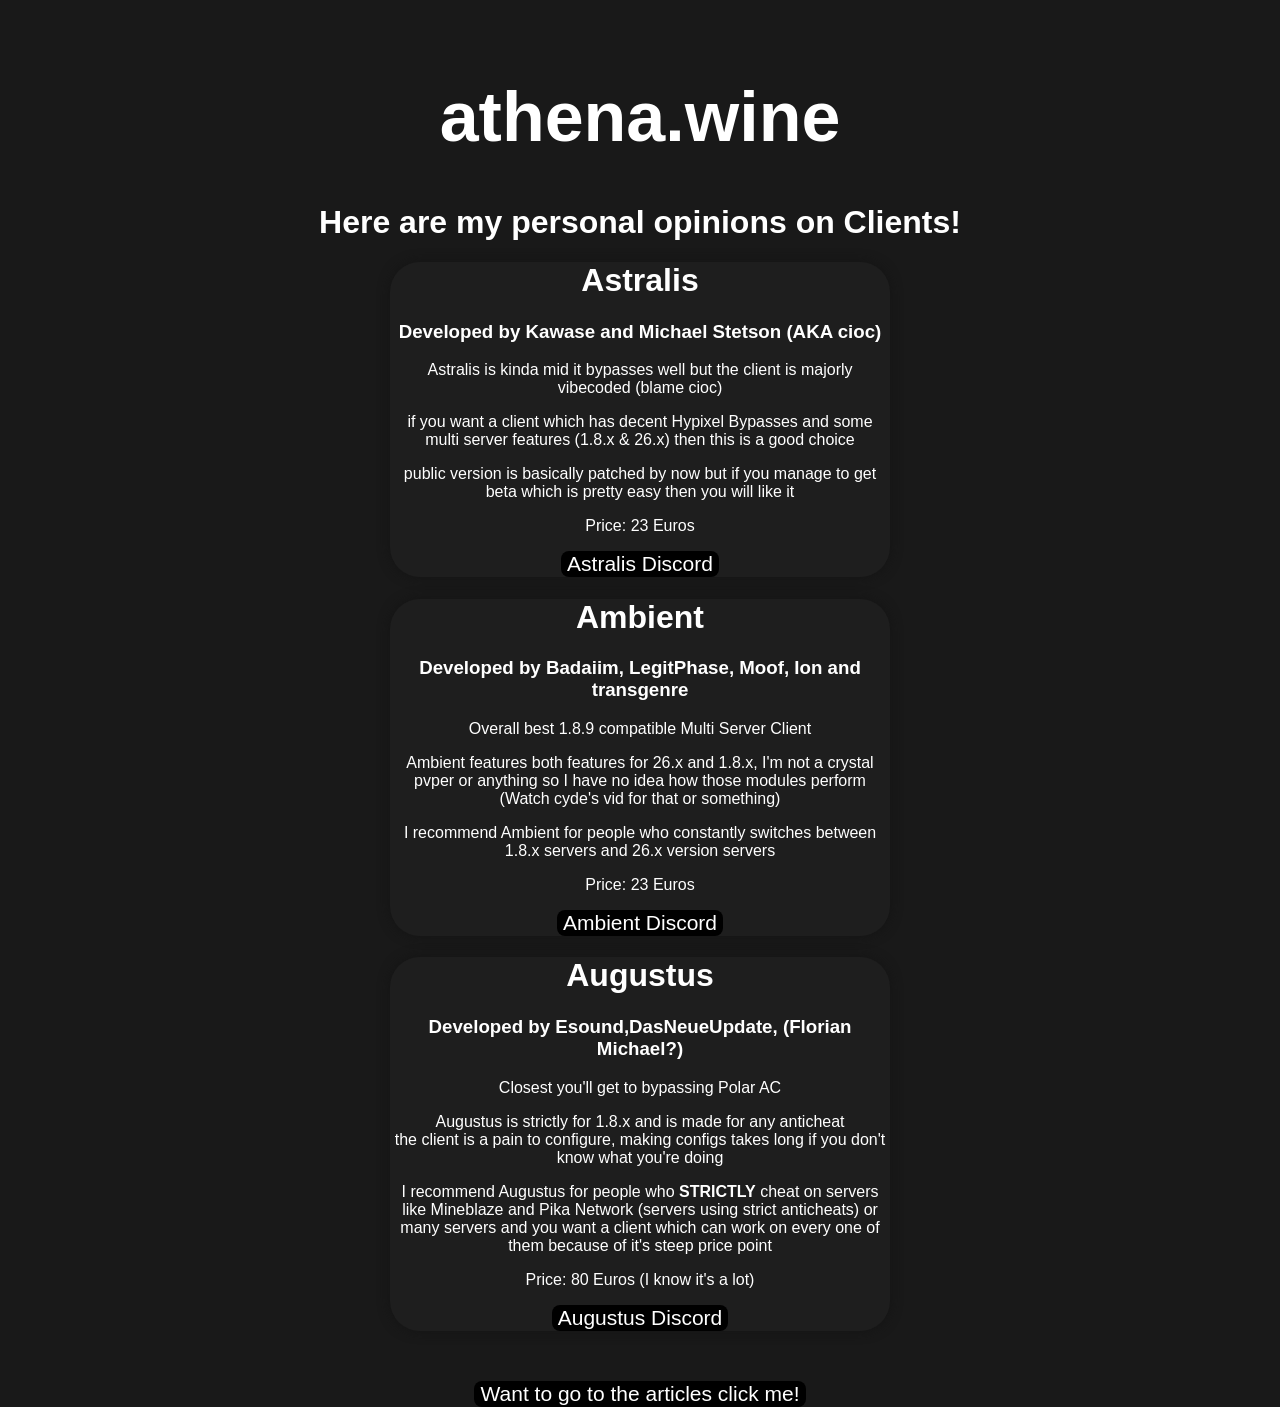
==== index.html @ a40336c6 "fix" ====
<!DOCTYPE html>
<html lang="en">
<head>
    <meta charset="UTF-8">
    <meta name="viewport" content="width=device-width, initial-scale=1.0">
    <title>Document</title>
    <meta property="og:title" content="athena.wine">
    <style>
         @keyframes gradient {
            0% {color: skyblue; filter: drop-shadow(0 0 20px skyblue)}
            25% {color: aqua; filter: drop-shadow(0 0 20px aqua)}
            50% {color: purple; filter: drop-shadow(0 0 20px purple)}
            75% {color: violet; filter: drop-shadow(0 0 20px violet)}
            100% {color: skyblue; filter: drop-shadow(0 0 20px skyblue)}
        }

        body {
            background-color: rgb(25, 25, 25);
            color:white;
            font-family: Arial;
            text-align: center;
            margin:0;
            padding-top: 30px;
            transition-duration: 150ms;
        }

        .title {
            font-size: 70px;
            animation-name:gradient;
            animation-duration: 2s;
            animation-iteration-count: infinite;
            animation-timing-function: linear;
        }

        div {
            background-color: rgb(30, 30, 30);
            margin: auto;
            width: 500px;
            height: fit-content;
            border-radius: 30px;
            box-shadow: 0 0px 12px rgba(20, 20, 20, 255);
        }

        button {
            border: none;
            background-color: black;
            color: white;
            border-radius: 8px;
            font-size: 21px;
            transition-duration: 100ms;
        }

        button:hover {
            background-color: rgba(60, 60, 60, 255);
            transition-duration: 100ms;
        }

        @view-transition {
            navigation: auto;
        }

        .down {
            position: relative;
            top: 50px;
    
        }

         ::-webkit-scrollbar-track {
            background: #000000;
        }

        ::-webkit-scrollbar {
            width: 10px;
        }

        ::-webkit-scrollbar-thumb {
            background: white;
            border-radius: 4px;
        }
        
        img {
            border-radius: 4px;
            width: 400px;
        }

        ::-webkit-scrollbar-thumb:hover {
            background: rgb(177, 177, 177);
        }

    </style>
</head>
<body>
    <h1 class="title">athena.wine</h1>
    <h1>Here are my personal opinions on Clients!</h1>
    <div class="Astralis">
        <h1>Astralis</h1>
        <h3>Developed by Kawase and Michael Stetson (AKA cioc)</h3>
        <p>Astralis is kinda mid it bypasses well but the client is majorly vibecoded (blame cioc)</p>
        <p>if you want a client which has decent Hypixel Bypasses and some multi server features (1.8.x & 26.x) then this is a good choice</p>
        <p>public version is basically patched by now but if you manage to get beta which is pretty easy then you will like it</p>
        <p>Price: 23 Euros</p>
        <a href="https://discord.gg/7u4tA57PNN">
            <button>Astralis Discord</button>
        </a>
    </div>

    <div class="Ambient">
        <h1>Ambient</h1>
        <h3>Developed by Badaiim, LegitPhase, Moof, Ion and transgenre</h3>
        <p>Overall best 1.8.9 compatible Multi Server Client</p>
        <p>Ambient features both features for 26.x and 1.8.x, I'm not a crystal pvper or anything so I have no idea how those modules perform (Watch cyde's vid for that or something)</p>
        <p>I recommend Ambient for people who constantly switches between 1.8.x servers and 26.x version servers</p>
        <p>Price: 23 Euros</p>
        <a href="https://discord.gg/bEdndhWx9X">
            <button>Ambient Discord</button>
        </a>
    </div>

     <div class="Augustus">
        <h1>Augustus</h1>
        <h3>Developed by Esound,DasNeueUpdate, (Florian Michael?)</h3>
        <p>Closest you'll get to bypassing Polar AC</p>
        <p>Augustus is strictly for 1.8.x and is made for any anticheat <br> 
            the client is a pain to configure, making configs takes long if you don't know what you're doing</p>
        <p>I recommend Augustus for people who <b>STRICTLY</b> cheat on servers like Mineblaze and Pika Network (servers using strict anticheats) or many servers and you want a client which can work on every one of them because of it's steep price point</p>
        <p>Price: 80 Euros (I know it's a lot)</p>
        <a href="https://discord.gg/XRfU72Vmgv">
            <button>Augustus Discord</button>
        </a>
    </div>
    <a href="articles.html">
        <button class="down">Want to go to the articles click me!</button>
    </a>
</body>
</html>
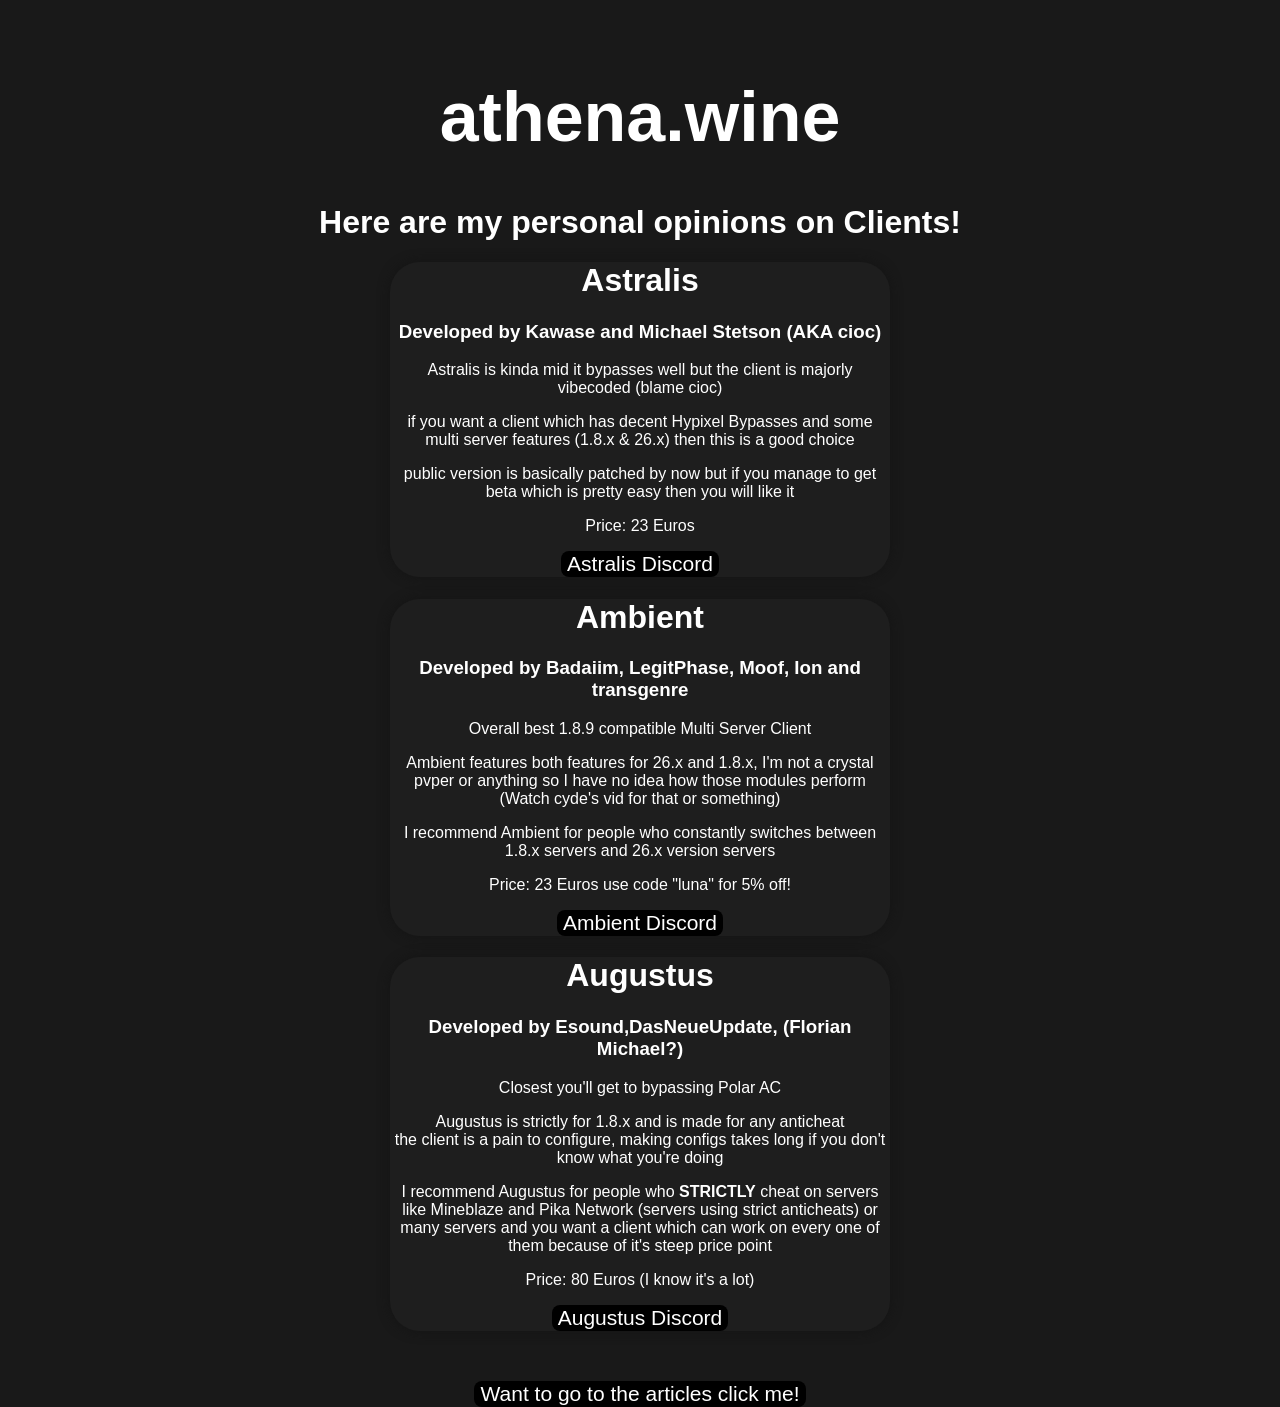
==== commit f16323c3: "added my coupon for ambient" ====
--- a/index.html
+++ b/index.html
@@ -110,7 +110,7 @@
         <p>Overall best 1.8.9 compatible Multi Server Client</p>
         <p>Ambient features both features for 26.x and 1.8.x, I'm not a crystal pvper or anything so I have no idea how those modules perform (Watch cyde's vid for that or something)</p>
         <p>I recommend Ambient for people who constantly switches between 1.8.x servers and 26.x version servers</p>
-        <p>Price: 23 Euros</p>
+        <p>Price: 23 Euros use code "luna" for 5% off!</p>
         <a href="https://discord.gg/bEdndhWx9X">
             <button>Ambient Discord</button>
         </a>
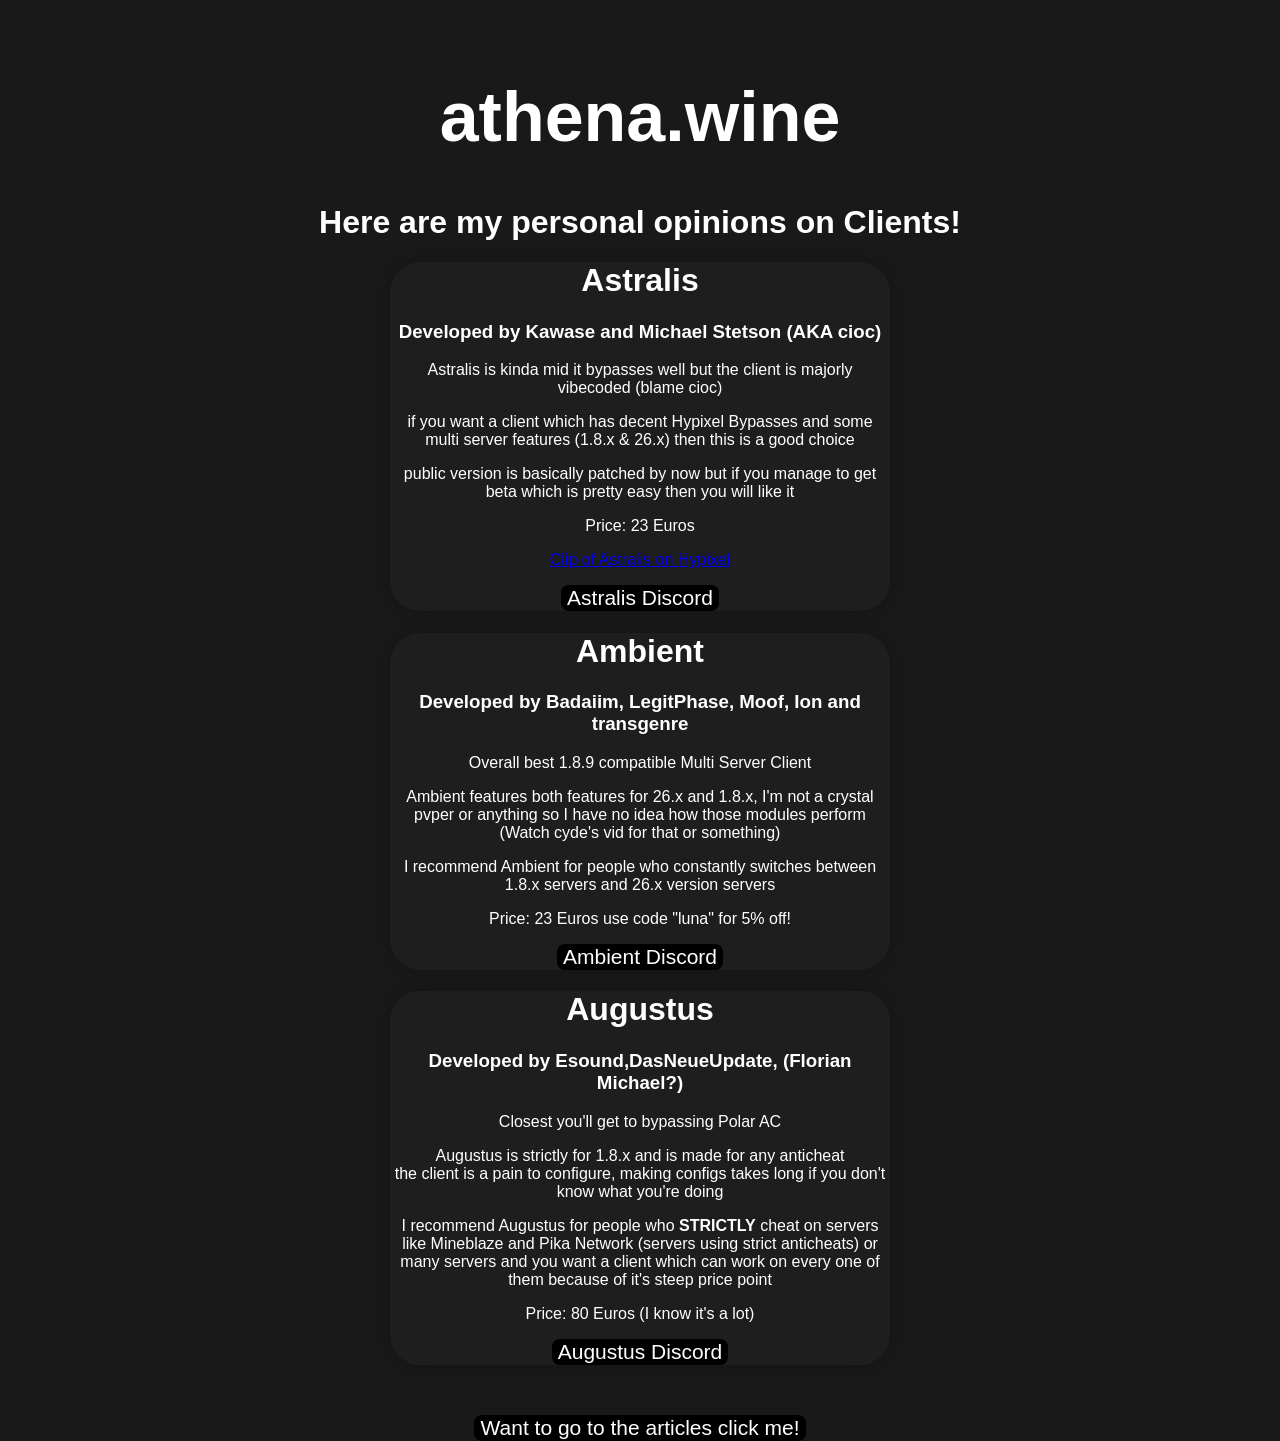
==== commit 774daa89: "astralis clip" ====
--- a/index.html
+++ b/index.html
@@ -99,6 +99,9 @@
         <p>if you want a client which has decent Hypixel Bypasses and some multi server features (1.8.x & 26.x) then this is a good choice</p>
         <p>public version is basically patched by now but if you manage to get beta which is pretty easy then you will like it</p>
         <p>Price: 23 Euros</p>
+        <a href="resources/videos/astralis.mp4">
+            <p>Clip of Astralis on Hypixel</p>
+            </a>
         <a href="https://discord.gg/7u4tA57PNN">
             <button>Astralis Discord</button>
         </a>
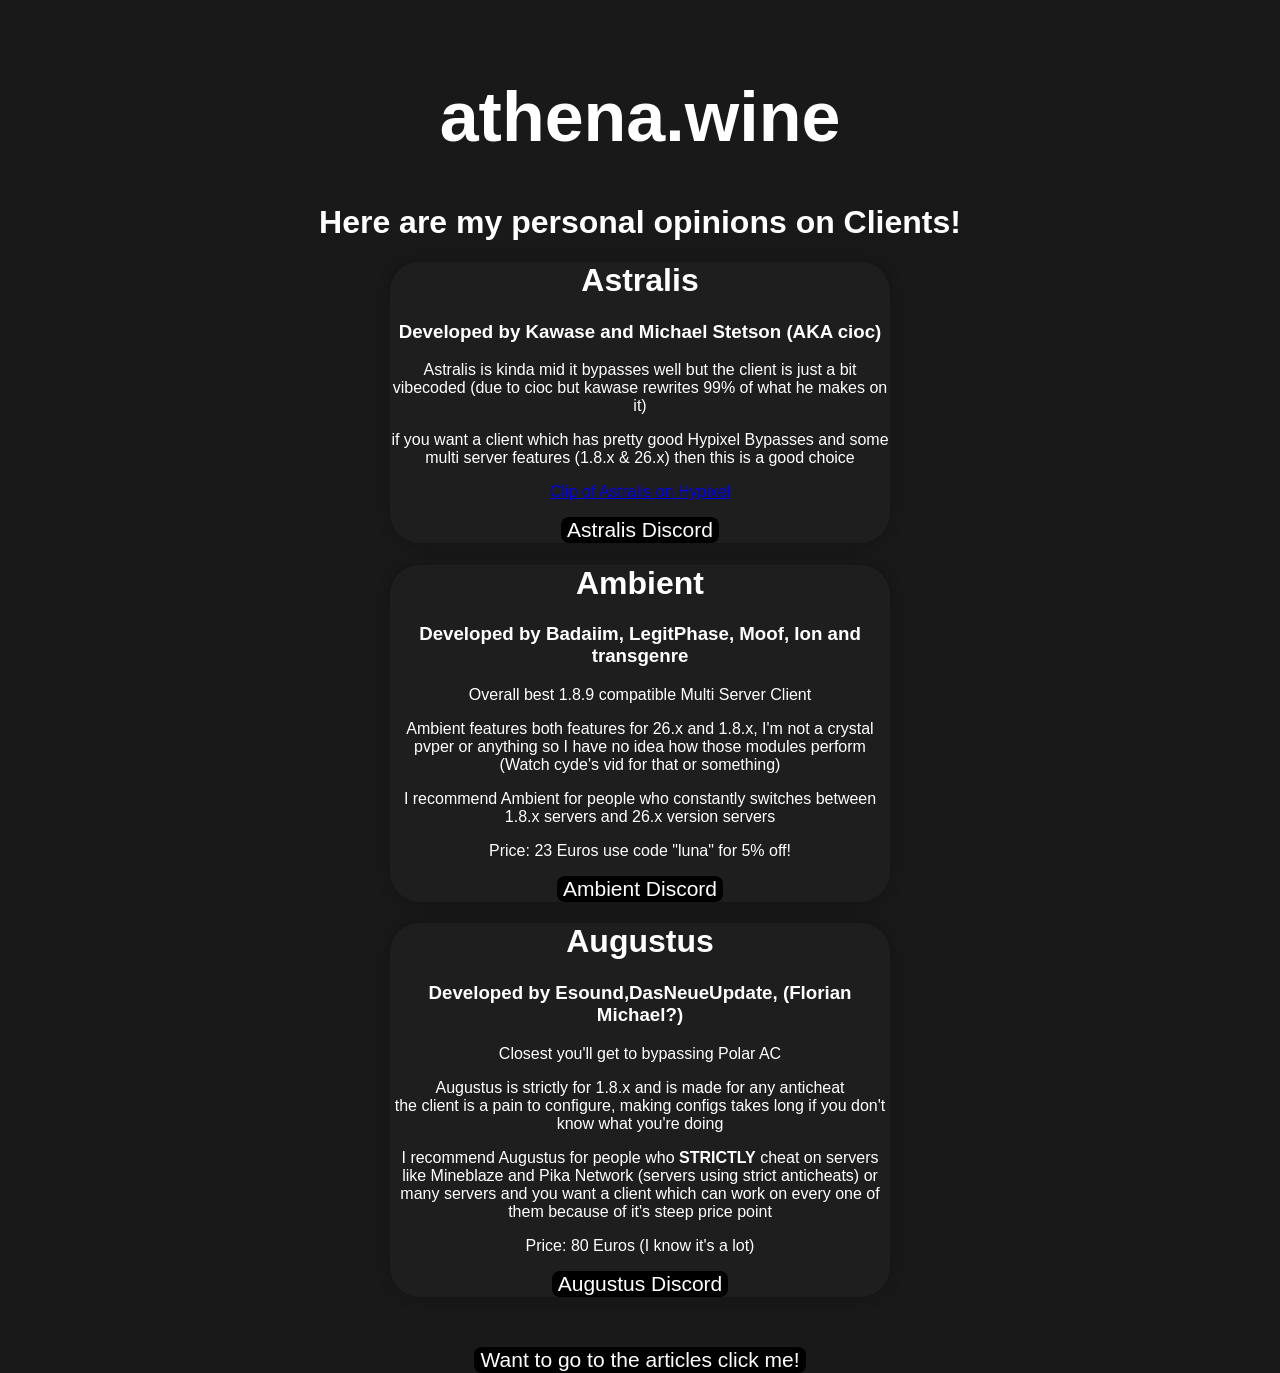
==== commit bef66d95: "updated astralis" ====
--- a/index.html
+++ b/index.html
@@ -95,10 +95,8 @@
     <div class="Astralis">
         <h1>Astralis</h1>
         <h3>Developed by Kawase and Michael Stetson (AKA cioc)</h3>
-        <p>Astralis is kinda mid it bypasses well but the client is majorly vibecoded (blame cioc)</p>
-        <p>if you want a client which has decent Hypixel Bypasses and some multi server features (1.8.x & 26.x) then this is a good choice</p>
-        <p>public version is basically patched by now but if you manage to get beta which is pretty easy then you will like it</p>
-        <p>Price: 23 Euros</p>
+        <p>Astralis is kinda mid it bypasses well but the client is just a bit vibecoded (due to cioc but kawase rewrites 99% of what he makes on it)</p>
+        <p>if you want a client which has pretty good Hypixel Bypasses and some multi server features (1.8.x & 26.x) then this is a good choice</p>
         <a href="resources/videos/astralis.mp4">
             <p>Clip of Astralis on Hypixel</p>
             </a>
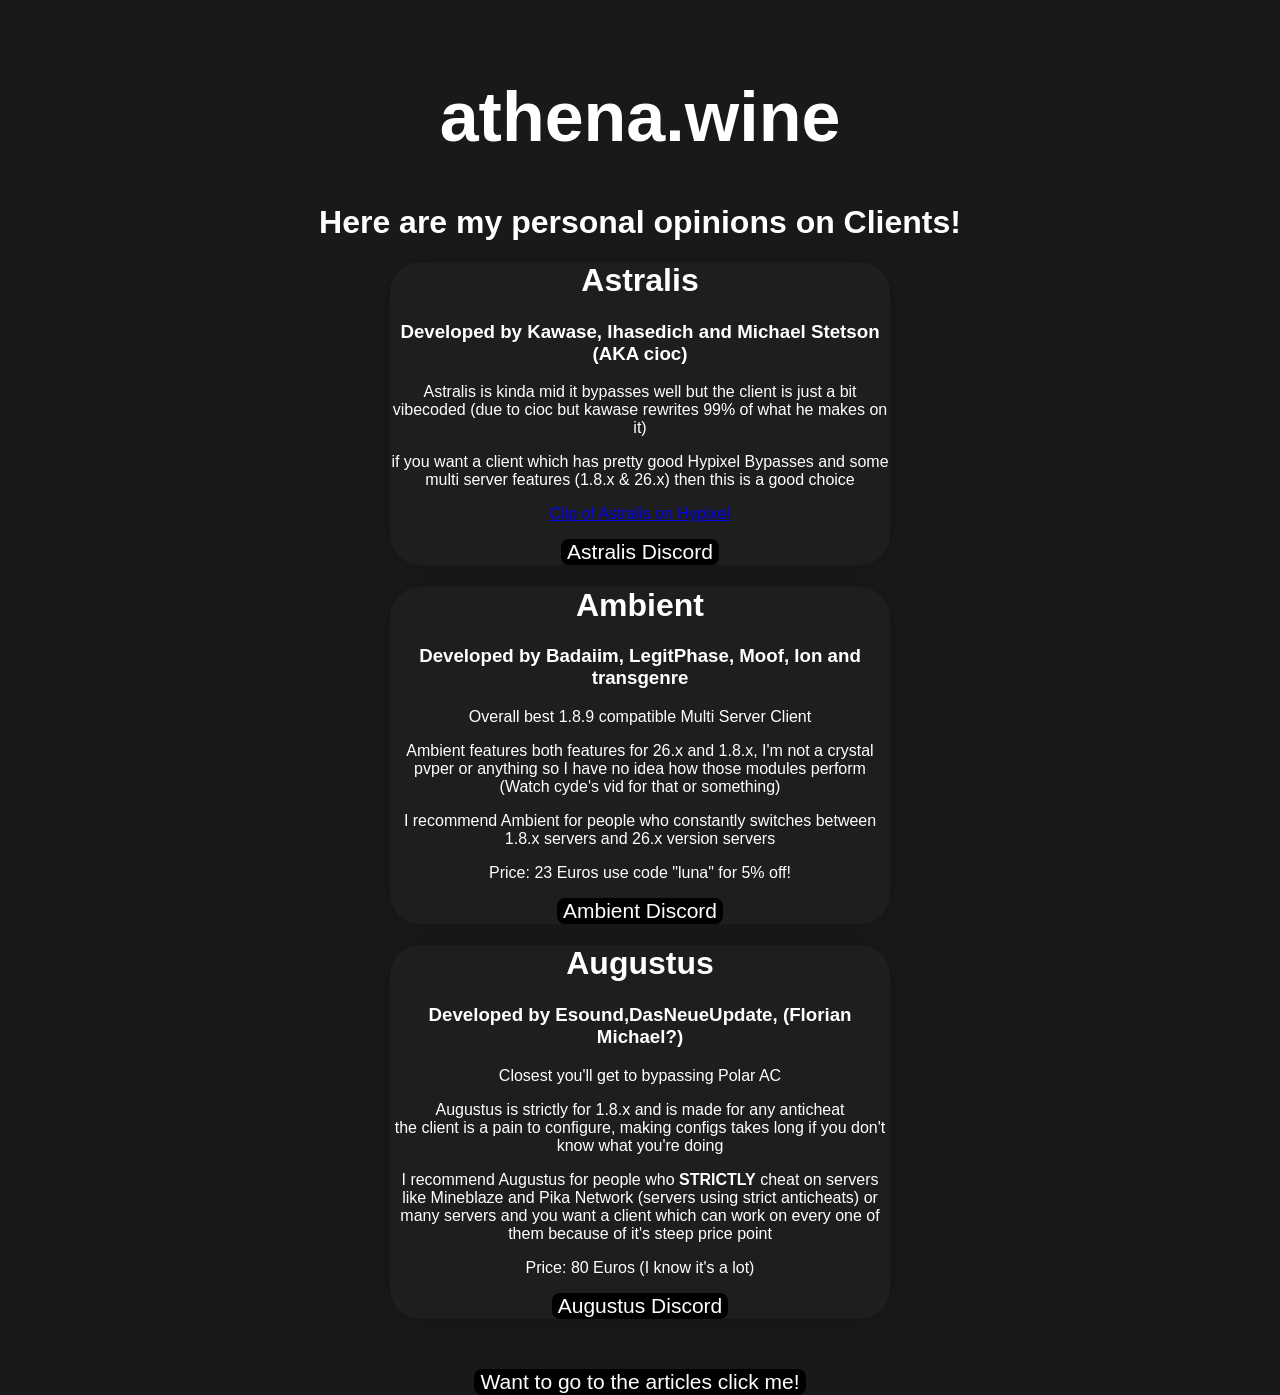
==== commit 25c8f7e7: "forgot something rq" ====
--- a/index.html
+++ b/index.html
@@ -94,7 +94,7 @@
     <h1>Here are my personal opinions on Clients!</h1>
     <div class="Astralis">
         <h1>Astralis</h1>
-        <h3>Developed by Kawase and Michael Stetson (AKA cioc)</h3>
+        <h3>Developed by Kawase, Ihasedich and Michael Stetson (AKA cioc)</h3>
         <p>Astralis is kinda mid it bypasses well but the client is just a bit vibecoded (due to cioc but kawase rewrites 99% of what he makes on it)</p>
         <p>if you want a client which has pretty good Hypixel Bypasses and some multi server features (1.8.x & 26.x) then this is a good choice</p>
         <a href="resources/videos/astralis.mp4">
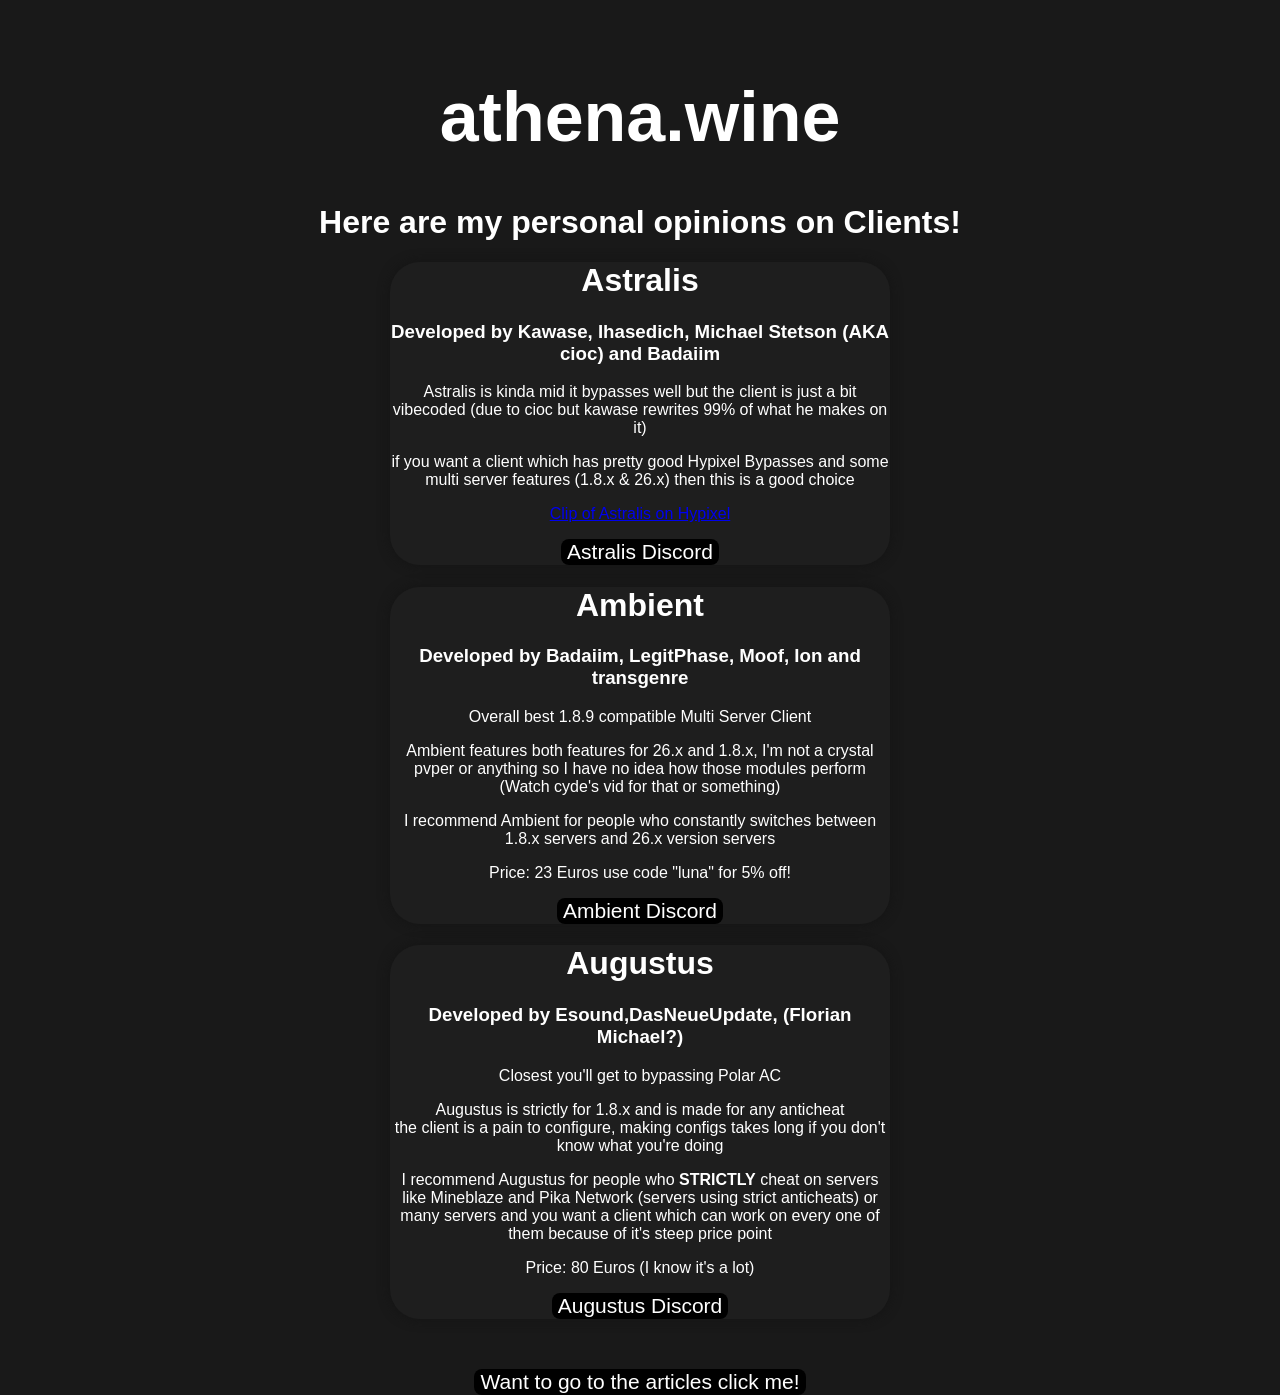
==== commit d4aae2a1: "aa" ====
--- a/index.html
+++ b/index.html
@@ -94,7 +94,7 @@
     <h1>Here are my personal opinions on Clients!</h1>
     <div class="Astralis">
         <h1>Astralis</h1>
-        <h3>Developed by Kawase, Ihasedich and Michael Stetson (AKA cioc)</h3>
+        <h3>Developed by Kawase, Ihasedich, Michael Stetson (AKA cioc) and Badaiim</h3>
         <p>Astralis is kinda mid it bypasses well but the client is just a bit vibecoded (due to cioc but kawase rewrites 99% of what he makes on it)</p>
         <p>if you want a client which has pretty good Hypixel Bypasses and some multi server features (1.8.x & 26.x) then this is a good choice</p>
         <a href="resources/videos/astralis.mp4">
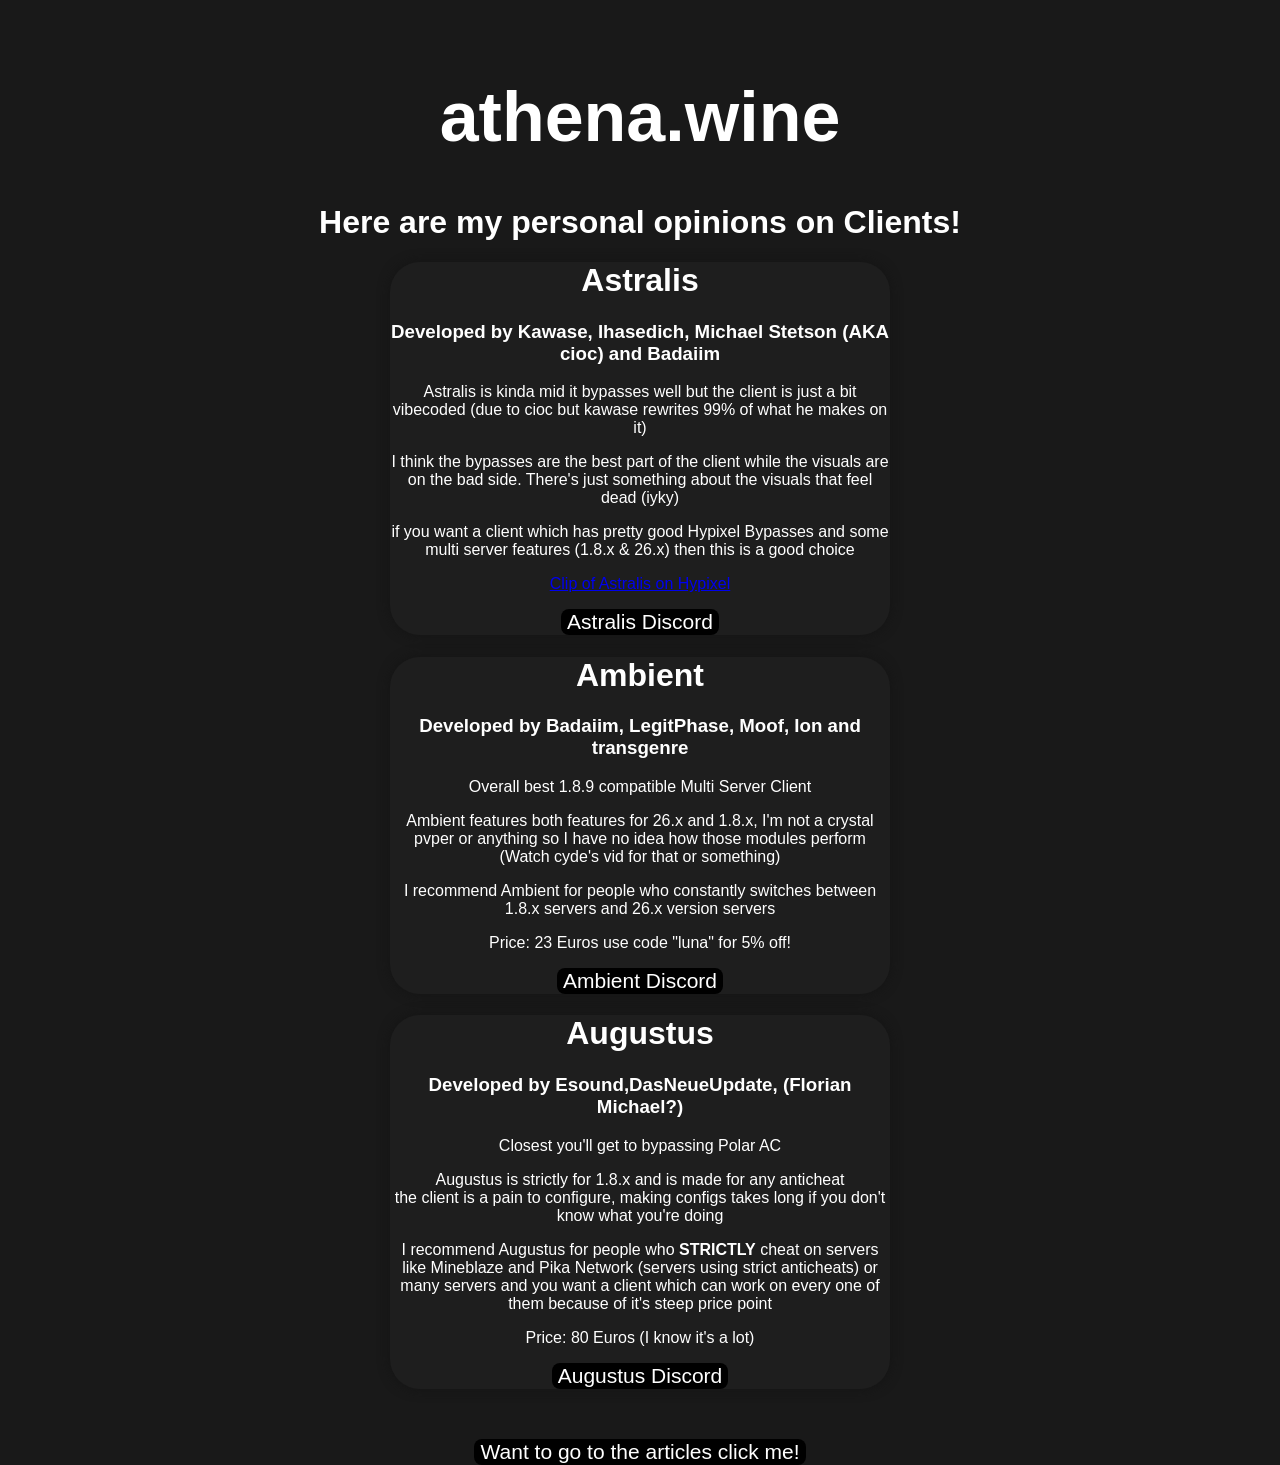
==== commit 3985bc58: "aa" ====
--- a/index.html
+++ b/index.html
@@ -96,6 +96,7 @@
         <h1>Astralis</h1>
         <h3>Developed by Kawase, Ihasedich, Michael Stetson (AKA cioc) and Badaiim</h3>
         <p>Astralis is kinda mid it bypasses well but the client is just a bit vibecoded (due to cioc but kawase rewrites 99% of what he makes on it)</p>
+        <p>I think the bypasses are the best part of the client while the visuals are on the bad side. There's just something about the visuals that feel dead (iyky)</p>
         <p>if you want a client which has pretty good Hypixel Bypasses and some multi server features (1.8.x & 26.x) then this is a good choice</p>
         <a href="resources/videos/astralis.mp4">
             <p>Clip of Astralis on Hypixel</p>
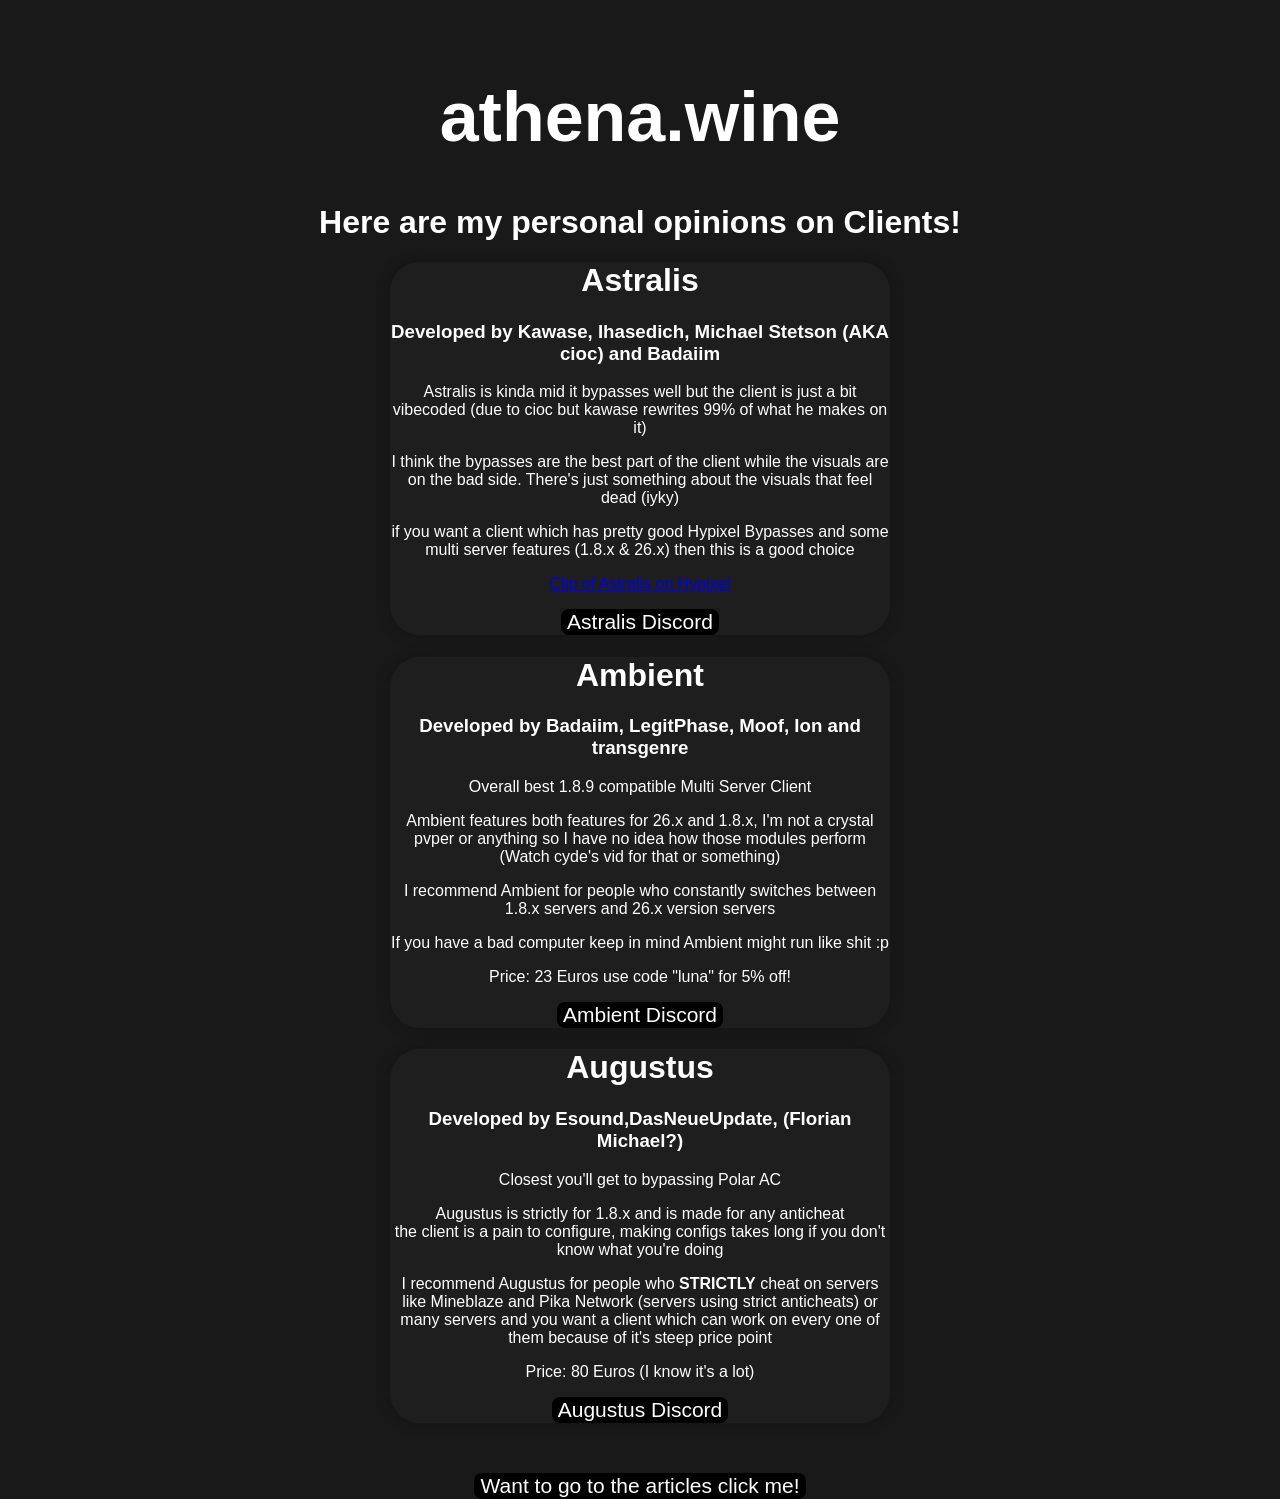
==== commit c0dfe132: "aaaa" ====
--- a/index.html
+++ b/index.html
@@ -112,6 +112,7 @@
         <p>Overall best 1.8.9 compatible Multi Server Client</p>
         <p>Ambient features both features for 26.x and 1.8.x, I'm not a crystal pvper or anything so I have no idea how those modules perform (Watch cyde's vid for that or something)</p>
         <p>I recommend Ambient for people who constantly switches between 1.8.x servers and 26.x version servers</p>
+        <p>If you have a bad computer keep in mind Ambient might run like shit :p</p>
         <p>Price: 23 Euros use code "luna" for 5% off!</p>
         <a href="https://discord.gg/bEdndhWx9X">
             <button>Ambient Discord</button>
